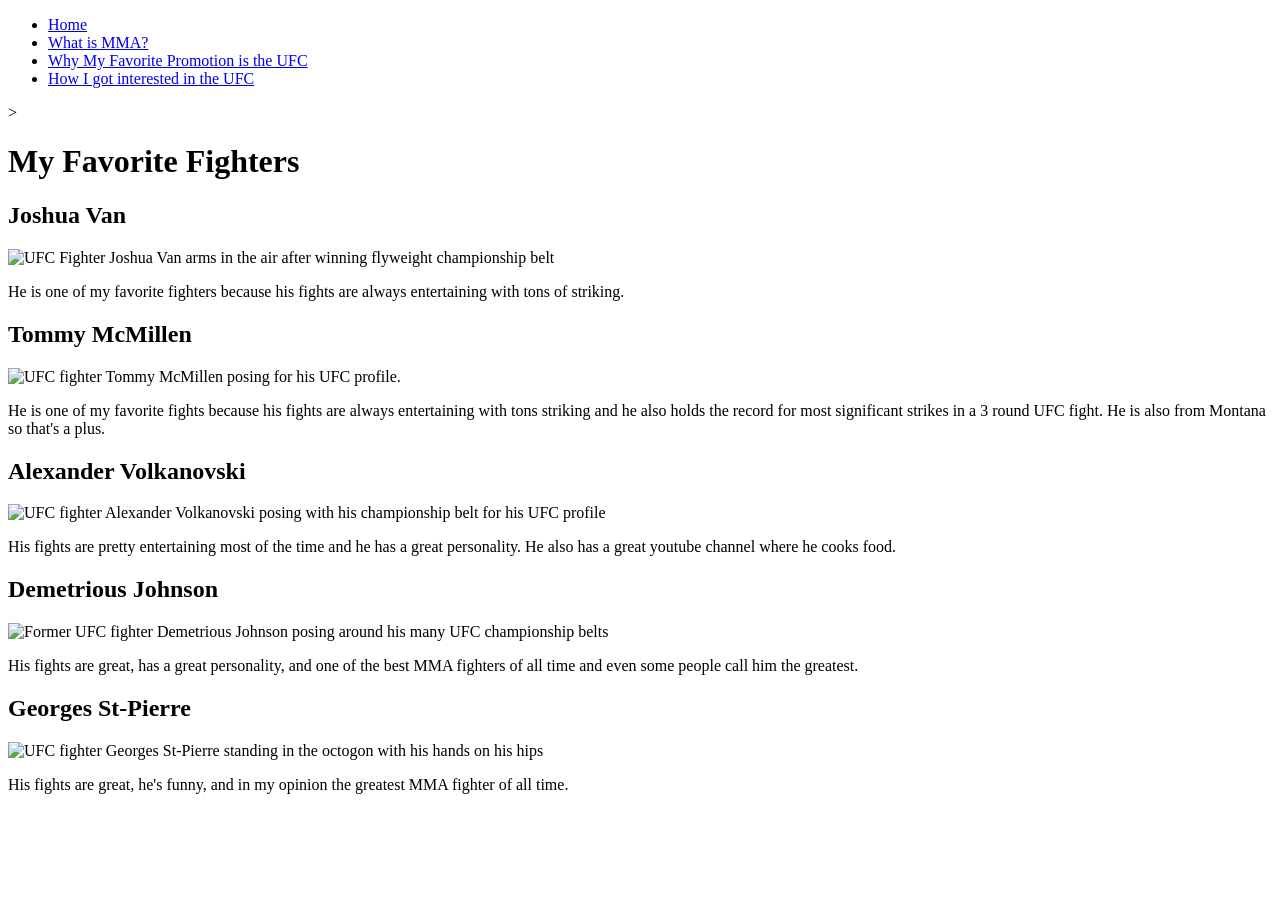
==== 5pagewebsite/fighters.html @ ac1fc5e0 "Rename fighters.html to 5pagewebsite/fighters.html" ====
<!DOCTYPE html>
<html lang="en">
    <head>
        <meta charset="utf-8">
        <title>My Favorite Fighters</title>
        <link rel="stylesheet" href="styles.css">
    </head>

    <body>
        <div class="navbar">
        <ul>
            <li><a href="index.html">Home</a></li>
            <li><a href="mma.html">What is MMA?</a></li>
            <li><a href="ufc.html">Why My Favorite Promotion is the UFC</a></li>
            <li><a href="myinterest.html">How I got interested in the UFC</a></li>
        </ul>>
        </div>

        <h1>My Favorite Fighters</h1>
        <h2>Joshua Van</h2>
        <img src="https://upload.wikimedia.org/wikipedia/commons/c/cd/Joshua_Van_1.png?utm_source=en.wikipedia.org&utm_campaign=index&utm_content=original" alt="UFC Fighter Joshua Van arms in the air after winning flyweight championship belt">
        <p>He is one of my favorite fighters because his fights are always entertaining with tons of striking.</p>
        <h2>Tommy McMillen</h2>
        <img src="https://ufc.com/images/styles/athlete_bio_full_body/s3/2026-09/MCMILLEN_TOMMY_L_09-12.png?itok=lFqmApXw" alt="UFC fighter Tommy McMillen posing for his UFC profile.">
        <p>He is one of my favorite fights because his fights are always entertaining with tons striking and he also holds the record for most significant strikes in a 3 round UFC fight. He is also from Montana so that's a plus.</p>
        <h2>Alexander Volkanovski</h2>
        <img src="https://ufc.com/images/styles/athlete_bio_full_body/s3/2026-01/VOLKANOVSKI_ALEXANDER_L_BELT_01-31.png?itok=hfZR81xh" alt="UFC fighter Alexander Volkanovski posing with his championship belt for his UFC profile">
        <p>His fights are pretty entertaining most of the time and he has a great personality. He also has a great youtube channel where he cooks food.</p>
        <h2>Demetrious Johnson</h2>
        <img src="https://ufc-video.s3.amazonaws.com/image/djohnsoncinturoes.jpg" alt="Former UFC fighter Demetrious Johnson posing around his many UFC championship belts">
        <p>His fights are great, has a great personality, and one of the best MMA fighters of all time and even some people call him the greatest.</p>
        <h2> Georges St-Pierre</h2>
        <img src="https://platform.mmafighting.com/wp-content/uploads/sites/109/chorus/uploads/chorus_asset/file/2799020/320_Georges_St-Pierre_vs_Johny_Hendricks.1384671336.jpg?quality=90&strip=all&crop=16.681818181818,0,66.636363636364,100" alt="UFC fighter Georges St-Pierre standing in the octogon with his hands on his hips">
        <p>His fights are great, he's funny, and in my opinion the greatest MMA fighter of all time.</p>
    </body>
</html>
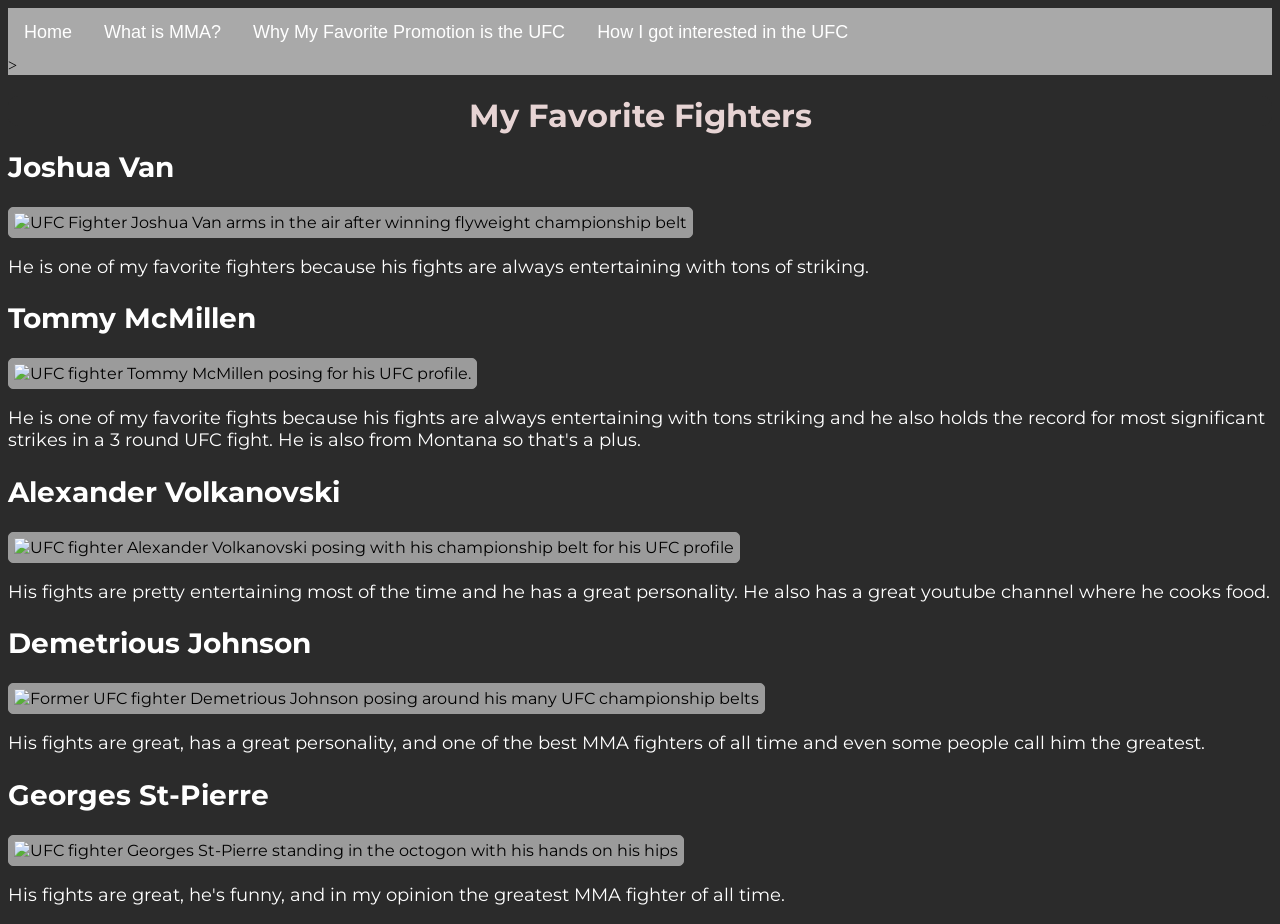
==== commit cdbb0c50: "Fix navbar link to homepage in fighters.html" ====
--- a/5pagewebsite/fighters.html
+++ b/5pagewebsite/fighters.html
@@ -9,7 +9,7 @@
     <body>
         <div class="navbar">
         <ul>
-            <li><a href="index.html">Home</a></li>
+            <li><a href="homepage.html">Home</a></li>
             <li><a href="mma.html">What is MMA?</a></li>
             <li><a href="ufc.html">Why My Favorite Promotion is the UFC</a></li>
             <li><a href="myinterest.html">How I got interested in the UFC</a></li>
--- a/5pagewebsite/styles.css
+++ b/5pagewebsite/styles.css
@@ -0,0 +1,84 @@
+@import url(https://fonts.googleapis.com/css2?family=Montserrat:ital,wght@0,100..900;1,100..900&display=swap);
+
+.navbar {
+    background-color: darkgray;
+    overflow: hidden;
+}
+
+.navbar ul {
+    background-color: darkgray;
+    list-style-type: none;
+    margin: 0;
+    padding: 0;
+    overflow: hidden;
+}
+
+.navbar li {
+    float: left;
+}
+
+.navbar li a {
+    display: block;
+    color: white;
+    text-align: center;
+    padding: 14px 16px;
+    text-decoration: none;
+    font-size: 18px;
+    font-family: Arial, sans-serif;
+}
+
+.navbar li a:hover {
+    background-color: #111;
+}
+
+.navbar li a.active {
+    background-color: blue;
+}
+
+body {
+	background-color: rgb(43, 43, 43);
+}
+
+h1 {
+	font-family: 'Montserrat';
+	font-size:  32px;
+	color: rgb(231, 212, 212);
+	text-align: center;
+	border:  1px rgb(68, 70, 68);
+	background-color:  #2b2b2b;
+	height:  30px;
+	border-radius:  10px;
+}
+
+h2 {
+	font-family: 'Montserrat';
+	font-size:  28px;
+	color: white;
+	text-align: left;
+}
+
+h3 {
+	font-family: 'Montserrat';
+	font-size: 24px;
+	color: white
+}
+
+p {
+	font-family: 'Montserrat';
+	font-size: 18px;
+	color: white;
+}
+
+img {
+	font-family: 'Montserrat';
+	border:  1px solid rgb(155, 155, 155);
+	border-radius: 5px;
+	background: #9b9b9b;
+	padding: 5px;
+}
+
+li {
+	font-size: 18px;
+	font-family: 'Montserrat';
+	color: white;
+}
